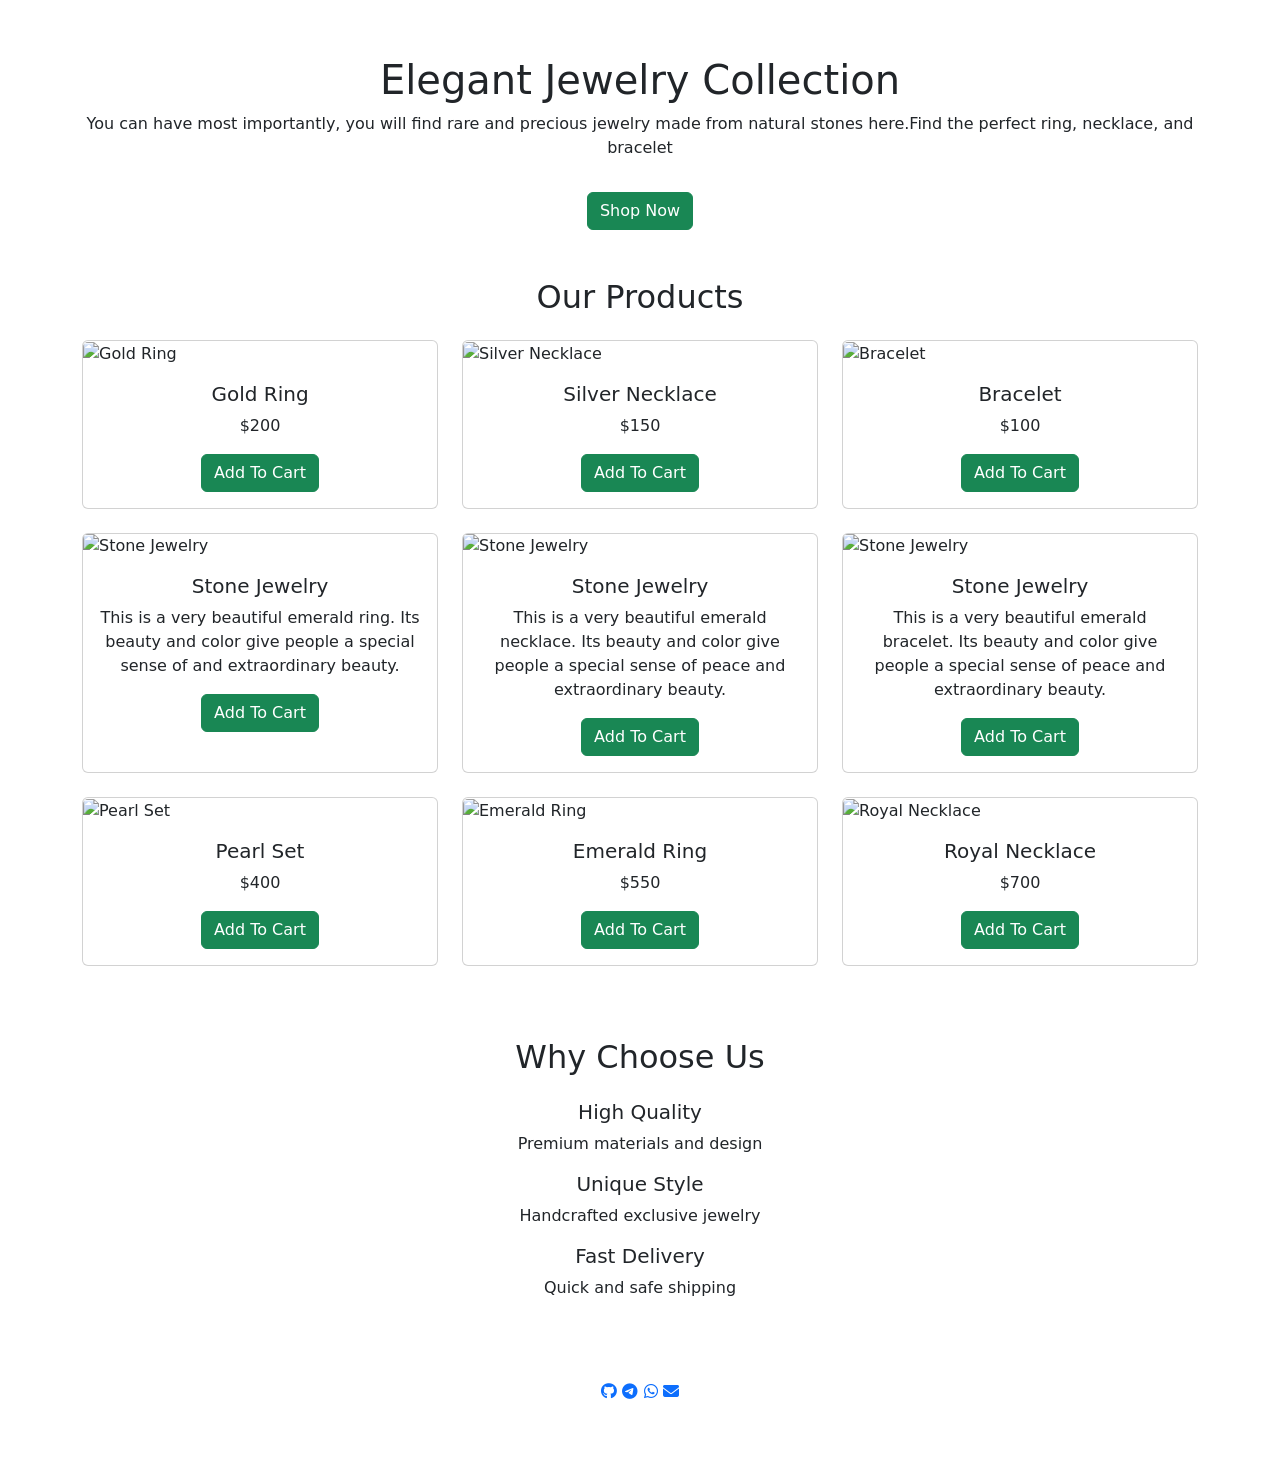
==== index.html @ 215dfac6 "My first project upload" ====
<!DOCTYPE html>
<html lang="en">

<head>
    <meta charset="UTF-8">
    <meta name="viewport" content="width=device-width, initial-scale=1.0">
    <title>Jewelry Shop</title>
    <link rel="preconnect" href="https://fonts.googleapis.com" />
    <link rel="preconnect" href="https://fonts.gstatic.com" crossorigin />
    <link rel="stylesheet" href="https://cdnjs.cloudflare.com/ajax/libs/font-awesome/6.5.0/css/all.min.css">
    <link href="https://cdn.jsdelivr.net/npm/bootstrap@5.3.0/dist/css/bootstrap.min.css" rel="stylesheet" />
    <link rel="stylesheet" href="css/style.css">

</head>

<body>

    <nav class="navbar navbar-expand-lg navbar-dark custom-navbar">
        <div class="container">
            <a class="navbar-brand" href="./Pectuers/photo_2026-05-06_23-44-30.jpg">Jewelry</a>

            <button class="navbar-toggler" data-bs-toggle="collapse" data-bs-target="#menu">
                <span class="navbar-toggler-icon"></span>
            </button>

            <div class="collapse navbar-collapse" id="menu">
                <ul class="navbar-nav ms-auto">
                    <li class="nav-item"><a class="nav-link" href="./index.html">Home</a></li>
                    <li class="nav-item"><a class="nav-link" href="./about.html">About</a></li>
                    <li class="nav-item"><a class="nav-link" href="./cart.html">Cart</a></li>
                    <li class="nav-item"><a class="nav-link" href="./contact.html">Contact</a></li>

                </ul>
            </div>
        </div>
    </nav>

    <section class="hero text-center">
        <div class="container">
            <h1>Elegant Jewelry Collection</h1>
            <p> You can have most importantly, you will find rare and precious jewelry made from natural stones
                here.Find the perfect ring, necklace, and bracelet</p>
            <a href="#product-list" class="btn btn-success mt-3">
                Shop Now
            </a>
        </div>
    </section>
    <section class="container my-5">
        <h2 class="text-center mb-4">Our Products</h2>

        <div class="row" id="product-list">
        </div>
    </section>
    <section class="container text-center my-5">

        <h2>Why Choose Us</h2>

        <div class="row mt-4">

            <div class="features-box">
                <h5>High Quality</h5>
                <p>Premium materials and design</p>
            </div>

            <div class="features-box">
                <h5>Unique Style</h5>
                <p>Handcrafted exclusive jewelry</p>
            </div>

            <div class="features-box">
                <h5>Fast Delivery</h5>
                <p>Quick and safe shipping</p>
            </div>

        </div>

    </section>
    <footer class="custom-navbar text-white text-center p-3">
        <div class="social-icons">
            <a href="https://github.com/dashboard"><i class="fa-brands fa-github"></i></a>
            <a href="@Merzaie_Fa"><i class="fa-brands fa-telegram"></i></a>
            <a href="+93780386903"><i class="fa-brands fa-whatsapp"></i></a>
            <a href="farinamerzaie561@gmail.com"><i class="fa-solid fa-envelope"></i></a>
        </div>
        <p>© 2026 Jewelry Shop</p>
    </footer>
    <script src="js/data.js"></script>
    <script src="js/main.js"></script>
    <script src="https://cdn.jsdelivr.net/npm/bootstrap@5.3.0/dist/js/bootstrap.bundle.min.js"></script>

</body>

</html>
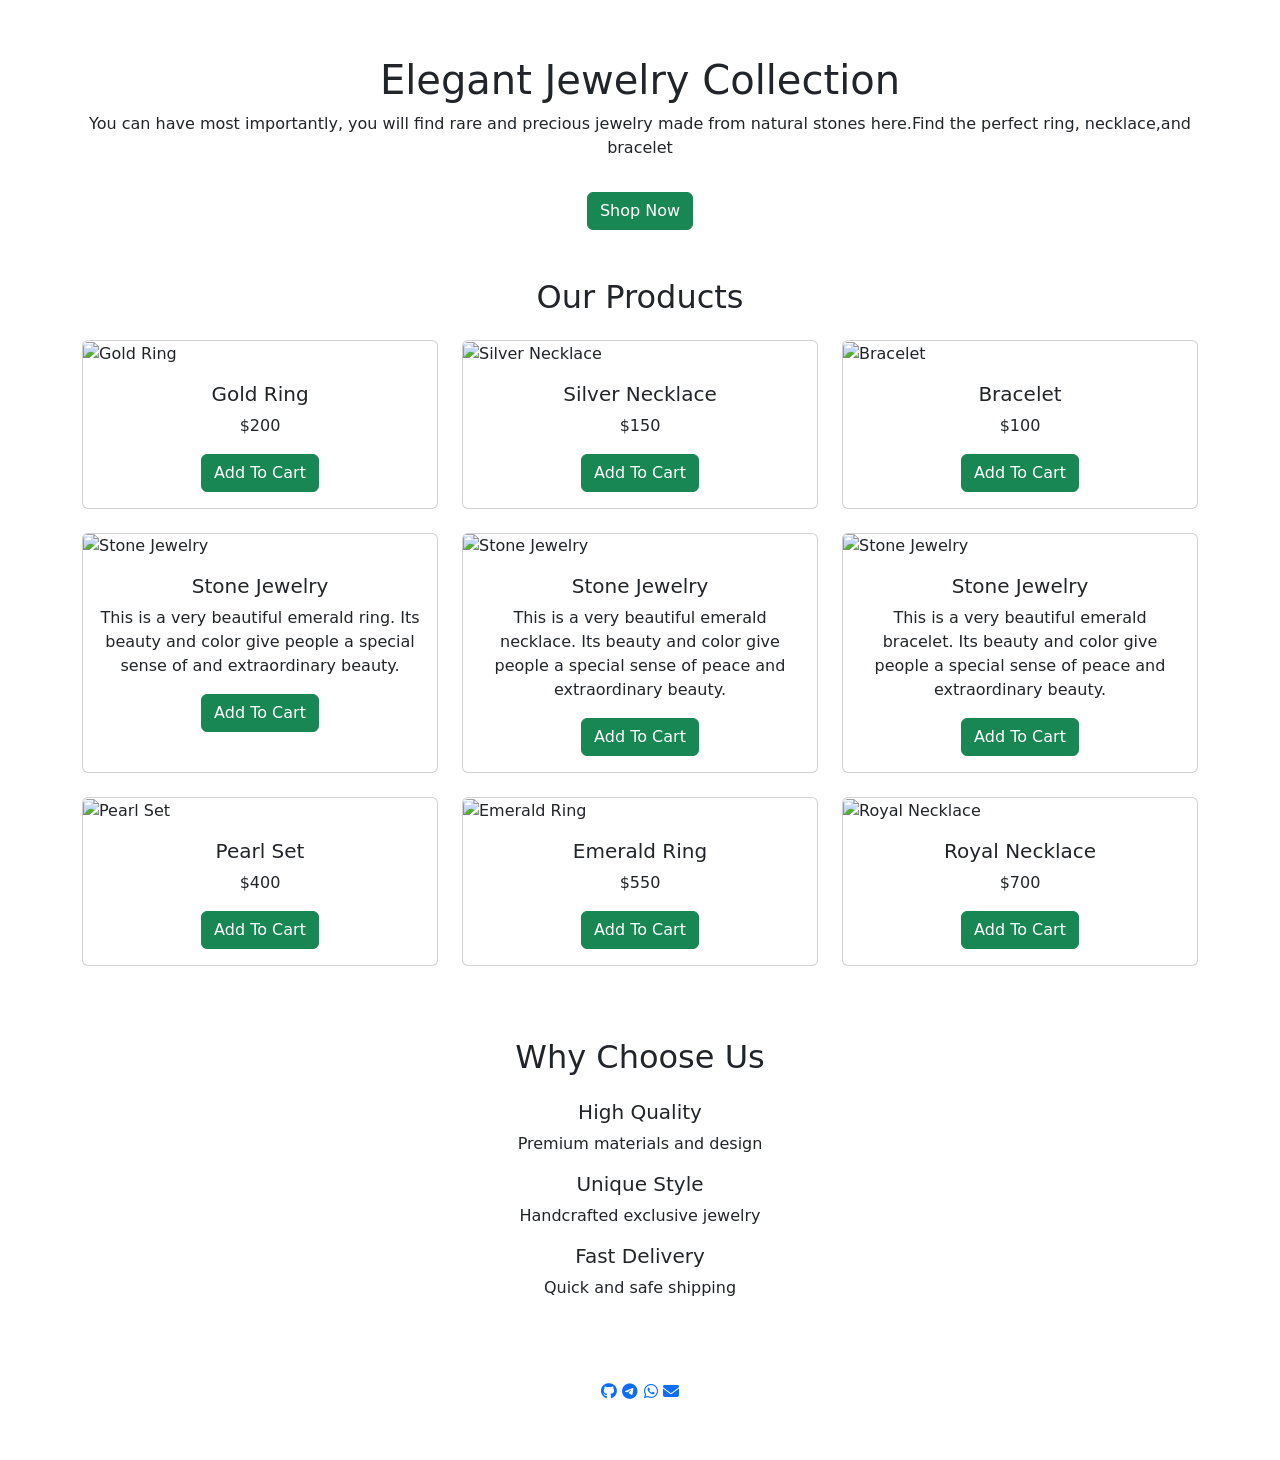
==== commit f26c91d5: "simpel chinchge" ====
--- a/index.html
+++ b/index.html
@@ -39,7 +39,7 @@
         <div class="container">
             <h1>Elegant Jewelry Collection</h1>
             <p> You can have most importantly, you will find rare and precious jewelry made from natural stones
-                here.Find the perfect ring, necklace, and bracelet</p>
+                here.Find the perfect ring, necklace,and bracelet</p>
             <a href="#product-list" class="btn btn-success mt-3">
                 Shop Now
             </a>
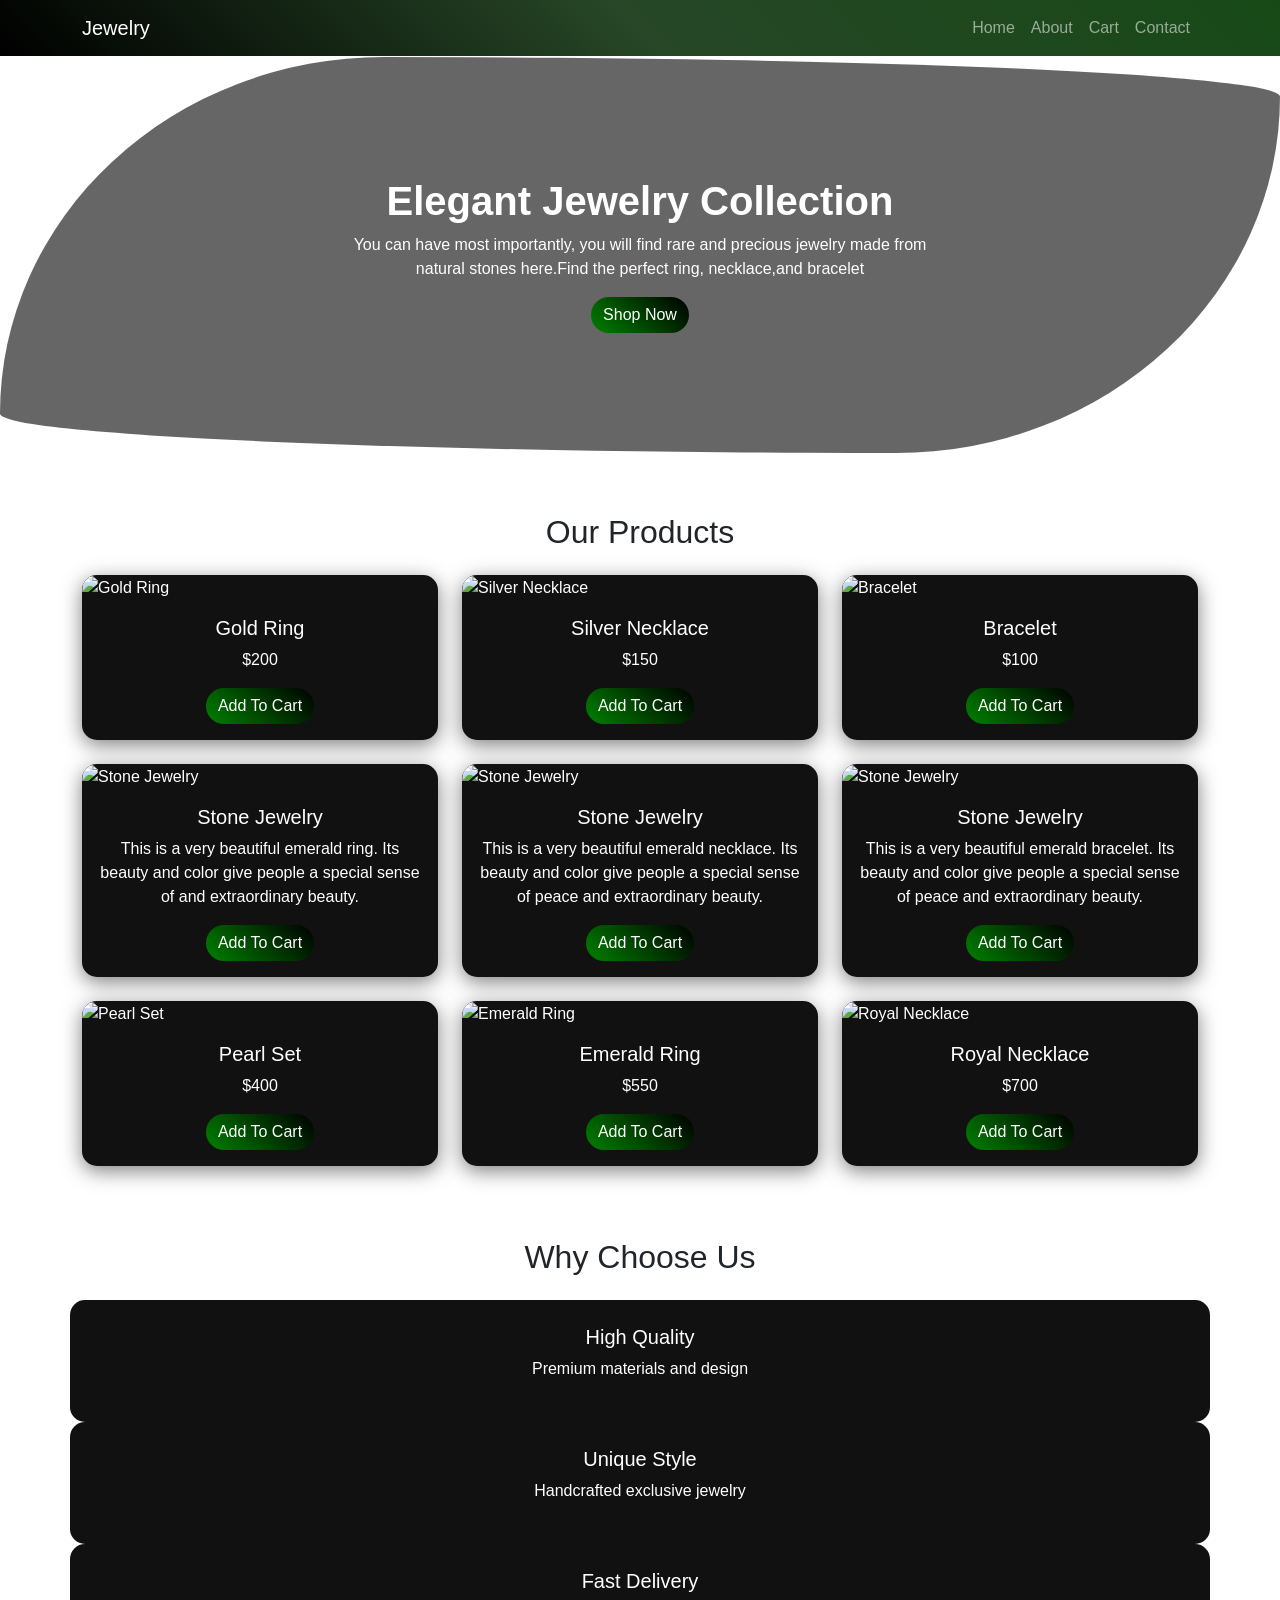
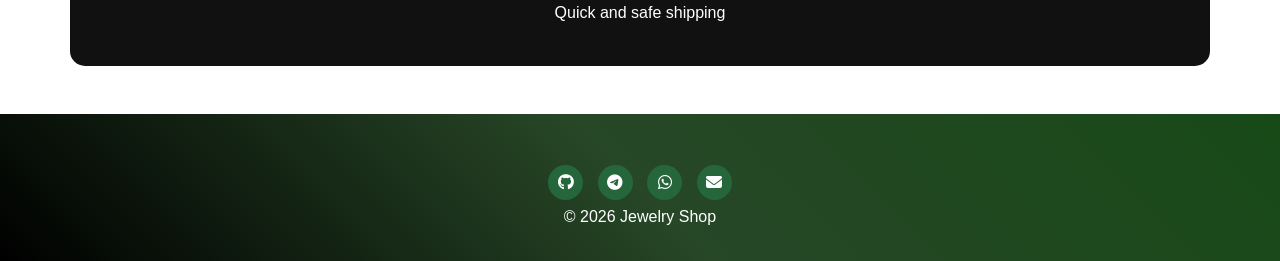
==== commit 14d68947: "update project" ====
--- a/index.html
+++ b/index.html
@@ -47,7 +47,6 @@
     </section>
     <section class="container my-5">
         <h2 class="text-center mb-4">Our Products</h2>
-
         <div class="row" id="product-list">
         </div>
     </section>
@@ -56,7 +55,6 @@
         <h2>Why Choose Us</h2>
 
         <div class="row mt-4">
-
             <div class="features-box">
                 <h5>High Quality</h5>
                 <p>Premium materials and design</p>
@@ -71,7 +69,6 @@
                 <h5>Fast Delivery</h5>
                 <p>Quick and safe shipping</p>
             </div>
-
         </div>
 
     </section>
--- a/css/style.css
+++ b/css/style.css
@@ -0,0 +1,293 @@
+body {
+  font-family: Arial;
+}
+html {
+  scroll-behavior: smooth;
+}
+.custom-navbar {
+  background: linear-gradient(45deg, #000000, #274727, #174917) !important;
+}
+.card {
+  border: none;
+  border-radius: 15px;
+  overflow: hidden;
+  background: #111;
+  color: white;
+  transition: 0.3s;
+  box-shadow: 0 5px 20px rgba(0, 0, 0, 0.5);
+}
+.card img {
+  height: 250px;
+  object-fit: cover;
+  transition: 0.3s;
+}
+.card:hover {
+  transform: translateY(-10px) scale(1.03);
+}
+.card-img-wrapper {
+  position: relative;
+}
+.overlay {
+  position: absolute;
+  top: 0;
+  left: 0;
+  width: 100%;
+  height: 250px;
+
+  background: linear-gradient(rgba(0, 0, 0, 0.6), rgba(53, 170, 102, 0.4));
+  opacity: 0;
+  transition: 0.3s;
+}
+.card:hover .overlay {
+  opacity: 1;
+}
+.card:hover img {
+  transform: scale(1.1);
+}
+.btn {
+  border-radius: 25px;
+  background: linear-gradient(45deg, green, black);
+  border: none;
+  transition: 0.3s;
+}
+
+.btn:hover {
+  transform: scale(1.05);
+}
+.social-icons {
+  text-align: center;
+  margin-top: 30px;
+}
+.social-icons a {
+  display: inline-block;
+  margin: 5px;
+  width: 35px;
+  height: 35px;
+  line-height: 35px;
+  background: #25663b;
+  color: white;
+  border-radius: 50%;
+  transition: 0.3s;
+}
+.social-icons a:hover {
+  background: #568676;
+  transform: translateY(-5px);
+}
+section {
+  margin-bottom: 60px;
+}
+.features-box {
+  padding: 25px;
+  border-radius: 15px;
+  background: #111;
+  color: white;
+  transition: 0.3s;
+}
+.features-box:hover {
+  transform: translateY(-10px);
+  background: linear-gradient(45deg, green, black);
+}
+.hero {
+  background:
+    linear-gradient(rgba(0, 0, 0, 0.6), rgba(0, 0, 0, 0.6)),
+    url("https://tse2.mm.bing.net/th/id/OIP._cMIXtMxankbbcVcNwLDAAHaE7?rs=1&pid=ImgDetMain&o=7&rm=3");
+  background-size: cover;
+  background-position: center;
+  color: white;
+  padding: 120px 20px;
+  margin-top: 1px;
+  border-radius: 30% 70% / 90% 10%;
+}
+
+.hero h1 {
+  font-size: 40px;
+  font-weight: bold;
+}
+
+.hero p {
+  max-width: 600px;
+  margin: auto;
+  color: #fffdfd;
+}
+.about-hero {
+  background:
+    linear-gradient(rgba(0, 0, 0, 0.7), rgba(0, 0, 0, 0.7)),
+    url("https://tse2.mm.bing.net/th/id/OIP._cMIXtMxankbbcVcNwLDAAHaE7?rs=1&pid=ImgDetMain&o=7&rm=3");
+  background-size: cover;
+  color: white;
+  padding: 120px 20px;
+}
+
+.fade-up {
+  opacity: 0;
+  transform: translateY(40px);
+  transition: 0.8s;
+}
+
+.fade-up.show {
+  opacity: 1;
+  transform: translateY(0);
+}
+
+.gallery-wrapper {
+  overflow: hidden;
+  width: 100%;
+}
+.gallery-track {
+  display: flex;
+  gap: 20px;
+
+  width: max-content;
+
+  animation: scrollLoop 18s linear infinite;
+}
+.gallery-item {
+  flex: 0 0 auto;
+
+  width: 280px;
+  height: 380px;
+
+  border-radius: 20px;
+  overflow: hidden;
+
+  box-shadow: 0 10px 25px rgba(27, 68, 43, 0.096);
+
+  transition: transform 0.3s ease;
+}
+.gallery-item img {
+  width: 100%;
+  height: 100%;
+  object-fit: cover;
+
+  transition: transform 0.4s ease;
+}
+.gallery-item:hover {
+  transform: scale(1.05);
+}
+
+.gallery-item:hover img {
+  transform: scale(1.15);
+}
+@keyframes scrollLoop {
+  0% {
+    transform: translateX(0);
+  }
+
+  100% {
+    transform: translateX(-50%);
+  }
+}
+.img-box {
+  width: 100%;
+  max-width: 500px;
+  height: 400px;
+  border-radius: 40px;
+  overflow: hidden;
+  position: relative;
+  box-shadow: 0 10px 25px rgba(16, 129, 22, 0.3);
+  transition:
+    transform 0.3s ease,
+    box-shadow 0.3s ease;
+}
+/* تصویر */
+.img-box img {
+  width: 100%;
+  height: 100%;
+  object-fit: cover;
+  transition: transform 0.4s ease;
+}
+/* hover خفن */
+.img-box:hover {
+  transform: translateY(-5px);
+  box-shadow: 0 15px 35px rgba(6, 155, 55, 0.4);
+}
+.img-box:hover img {
+  transform: scale(1.1);
+}
+#order-items .card {
+  margin-bottom: 10px;
+}
+input,
+textarea,
+select {
+  transition: 0.3s;
+}
+input:focus,
+textarea:focus {
+  border-color: rgb(36, 143, 36);
+  box-shadow: 0 0 5px rgb(18, 71, 18);
+}
+.error {
+  font-size: 13px;
+}
+input.error-border {
+  border: 2px solid rgb(131, 49, 49);
+}
+.fds {
+  background-color: linear-gradient(45deg, rgb(3, 44, 3), rgb(12, 153, 75));
+  background: linear-gradient(
+    rgba(255, 255, 255, 0.979),
+    rgba(2, 219, 2, 0.705)
+  );
+}
+/*سفارش*/
+#order-items {
+  margin-top: 30px;
+}
+/* کارت سفارش */
+#order-items .card {
+  height: 100%;
+  border: none;
+  border-radius: 20px;
+  overflow: hidden;
+  transition: 0.4s;
+  background: linear-gradient(45deg, rgb(27, 29, 27), rgb(13, 112, 21));
+  box-shadow: 0 5px 20px rgba(60, 223, 45, 0.08);
+}
+/* هاور */
+#order-items .card:hover {
+  transform: translateY(-10px);
+  box-shadow: 0 10px 30px rgba(6, 233, 101, 0.637);
+}
+/* عکس */
+#order-items .card img {
+  width: 50%;
+  height: 220px;
+  object-fit: contain;
+  border-radius: 30px;
+  background: linear-gradient(
+    45deg,
+    rgb(219, 223, 219),
+    rgba(2, 83, 36, 0.589)
+  );
+  padding: 10px;
+}
+/* متن کارت */
+#order-items .card-body {
+  padding: 20px;
+}
+/* عنوان */
+#order-items h5 {
+  font-size: 20px;
+  font-weight: bold;
+  margin-bottom: 10px;
+}
+/* قیمت */
+#order-items .price {
+  color: rgb(31, 49, 31);
+  font-weight: bold;
+  font-size: 18px;
+}
+/* توضیحات */
+#order-items p {
+  font-size: 15px;
+  color: #070707;
+  line-height: 1.7;
+}
+/* مجموعه */
+#order-total {
+  margin-top: 30px;
+  text-align: center;
+  font-size: 28px;
+  font-weight: bold;
+}
